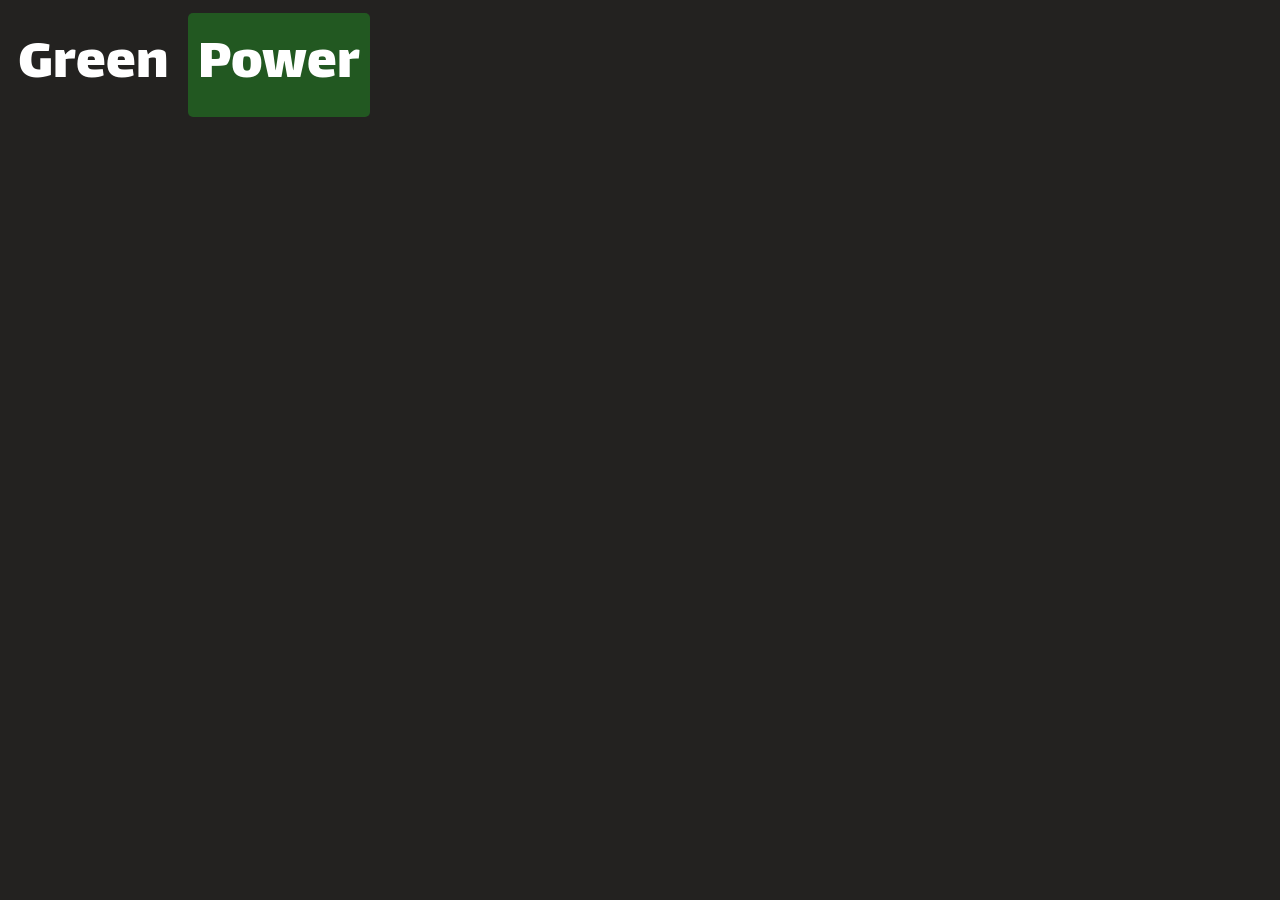
==== Programs/Main Programs/index.html @ 2636f7d7 "new page programs" ====
<!DOCTYPE html>
<html lang="en">
<head>
    <meta charset="UTF-8">
    <meta name="viewport" content="width=device-width, initial-scale=1.0">
    <link rel="stylesheet" type="text/css" href="./style.css">
    <link rel="preconnect" href="https://fonts.googleapis.com">
    <link rel="preconnect" href="https://fonts.gstatic.com" crossorigin>
    <link href="https://fonts.googleapis.com/css2?family=Lalezar&display=swap" rel="stylesheet">
    <title>Document</title>
</head>
<body>
    <header>
        <div class="logo">
            <p class="logo-text">
                <span class="green">Green</span>
                <span class="power">Power</span>
            </p>
        </div>
    </header>
    
    <main>

    </main>
    <footer>

    </footer>
</body>
</html>
---- Programs/Main Programs/style.css ----
body{
    background-color: #232220;
}

header {
    width: 100%;
    height: 94px;
    display: flex;
    align-items: center; /* Центрує текст по вертикалі */
    justify-content: start; /* Центрує текст по горизонталі */
    padding: 10px;
    background-color: #232220; /* Колір фону header */
}

.logo-text {
    margin: 0; /* Відсутність зовнішніх відступів */
    font-family: "Lalezar", system-ui;
    font-size: 60px;
    font-weight: 400;
    font-style: normal;
    color: white; /* Основний колір тексту */
}

.green {
    margin-right: 10px; /* Простір між Green і Power */
}

.power {
    background-color: #225821; /* Колір фону для Power */
    color: white; /* Білий текст поверх зеленого фону */
    padding: 5px 10px; /* Внутрішній відступ для Power */
    border-radius: 5px; /* Заокруглення кутів */
}
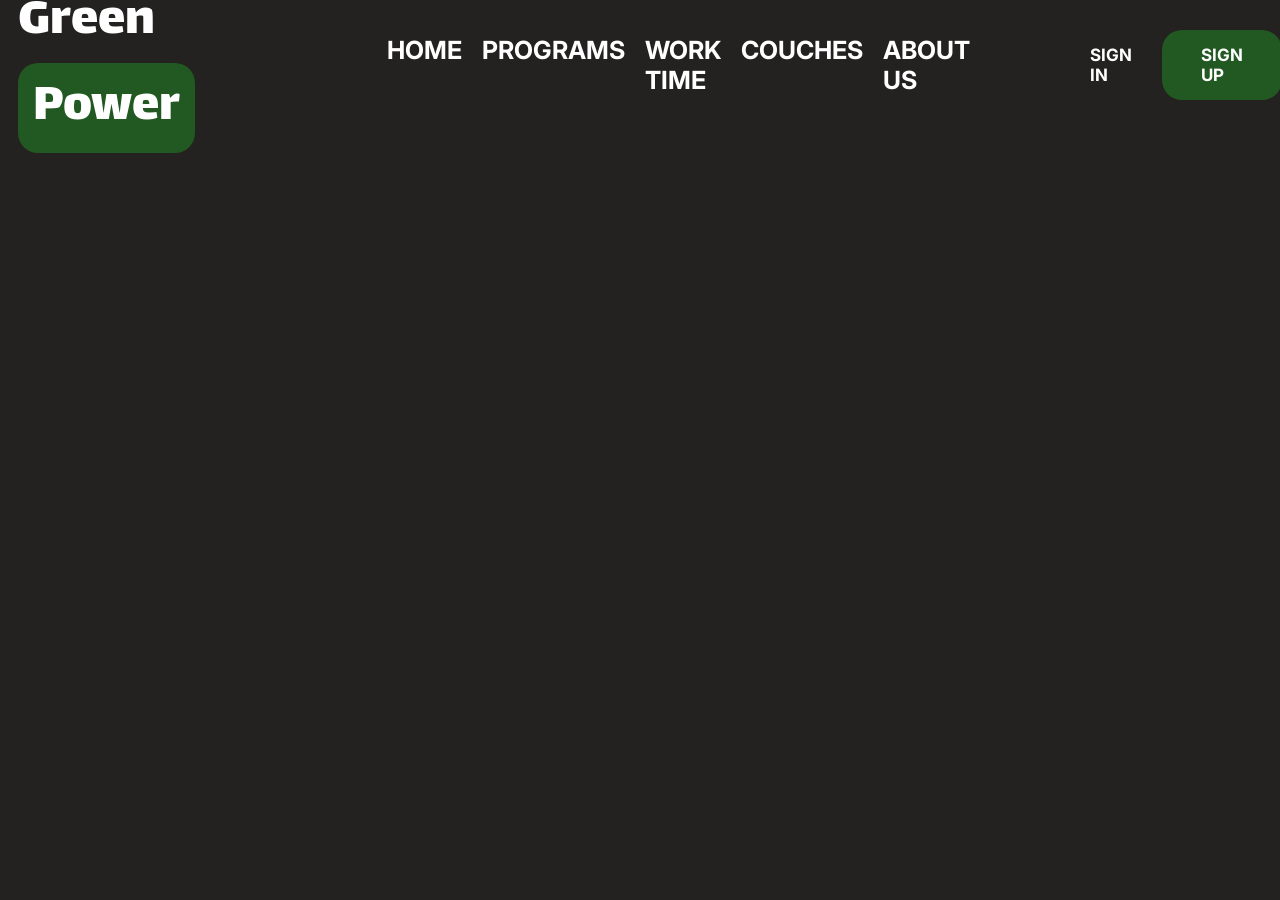
==== commit aceb5e71: "new header in programs" ====
--- a/Programs/Main Programs/index.html
+++ b/Programs/Main Programs/index.html
@@ -2,11 +2,19 @@
 <html lang="en">
 <head>
     <meta charset="UTF-8">
+   
     <meta name="viewport" content="width=device-width, initial-scale=1.0">
-    <link rel="stylesheet" type="text/css" href="./style.css">
-    <link rel="preconnect" href="https://fonts.googleapis.com">
-    <link rel="preconnect" href="https://fonts.gstatic.com" crossorigin>
-    <link href="https://fonts.googleapis.com/css2?family=Lalezar&display=swap" rel="stylesheet">
+    <div>
+        <link rel="stylesheet" type="text/css" href="./style.css">
+        <link rel="preconnect" href="https://fonts.googleapis.com">
+        <link rel="preconnect" href="https://fonts.gstatic.com" crossorigin>
+        <link href="https://fonts.googleapis.com/css2?family=Lalezar&display=swap" rel="stylesheet">
+
+        <link rel="preconnect" href="https://fonts.googleapis.com">
+<link rel="preconnect" href="https://fonts.gstatic.com" crossorigin>
+<link href="https://fonts.googleapis.com/css2?family=Inter:ital,opsz,wght@0,14..32,100..900;1,14..32,100..900&family=Lalezar&display=swap" rel="stylesheet">
+    </div>
+    
     <title>Document</title>
 </head>
 <body>
@@ -16,6 +24,21 @@
                 <span class="green">Green</span>
                 <span class="power">Power</span>
             </p>
+        </div>
+        <div class="navbar-header">
+            <p class="nav-text">HOME</p>
+            <p class="nav-text">PROGRAMS</p>
+            <p class="nav-text">WORK TIME</p>
+            <p class="nav-text">COUCHES</p>
+            <p class="nav-text">ABOUT US</p>
+        </div>
+        <div class="sign-div">
+            <div>
+                <p class="sign-in-text">SIGN IN</p>
+            </div>
+            <div>
+                <p class="sign-up-text">SIGN UP</p>
+            </div>
         </div>
     </header>
     
--- a/Programs/Main Programs/style.css
+++ b/Programs/Main Programs/style.css
@@ -7,18 +7,21 @@
     height: 94px;
     display: flex;
     align-items: center; /* Центрує текст по вертикалі */
+    gap: 120px;
     justify-content: start; /* Центрує текст по горизонталі */
     padding: 10px;
     background-color: #232220; /* Колір фону header */
+    
 }
 
 .logo-text {
     margin: 0; /* Відсутність зовнішніх відступів */
     font-family: "Lalezar", system-ui;
-    font-size: 60px;
+    font-size: 55px;
     font-weight: 400;
     font-style: normal;
     color: white; /* Основний колір тексту */
+    cursor: pointer;
 }
 
 .green {
@@ -28,6 +31,41 @@
 .power {
     background-color: #225821; /* Колір фону для Power */
     color: white; /* Білий текст поверх зеленого фону */
-    padding: 5px 10px; /* Внутрішній відступ для Power */
-    border-radius: 5px; /* Заокруглення кутів */
+    height: 50px;
+    padding: 2px 15px; /* Внутрішній відступ для Power */
+    border-radius: 20px; /* Заокруглення кутів */
 }
+.navbar-header{
+    display: flex;
+    width: auto;
+    gap: 20px;
+}
+.nav-text{
+    font-family: "Inter", system-ui ;
+    color: white;
+    font-weight: bold;
+    font-size: 25px;
+    cursor: pointer;
+}
+.sign-div{
+    display: flex;
+    gap: 30px;
+    align-items: center;
+}
+.sign-in-text{
+    font-family: "Inter", system-ui ;
+    color: white;
+    font-weight: bold;
+    font-size: 17px;
+    cursor: pointer;
+}
+.sign-up-text{
+    background-color: #225821;
+    font-family: "Inter", system-ui ;
+    border-radius: 20px;
+    padding: 15px 39px;
+    color: white;
+    font-weight: bold;
+    font-size: 17px;
+    cursor: pointer;
+}
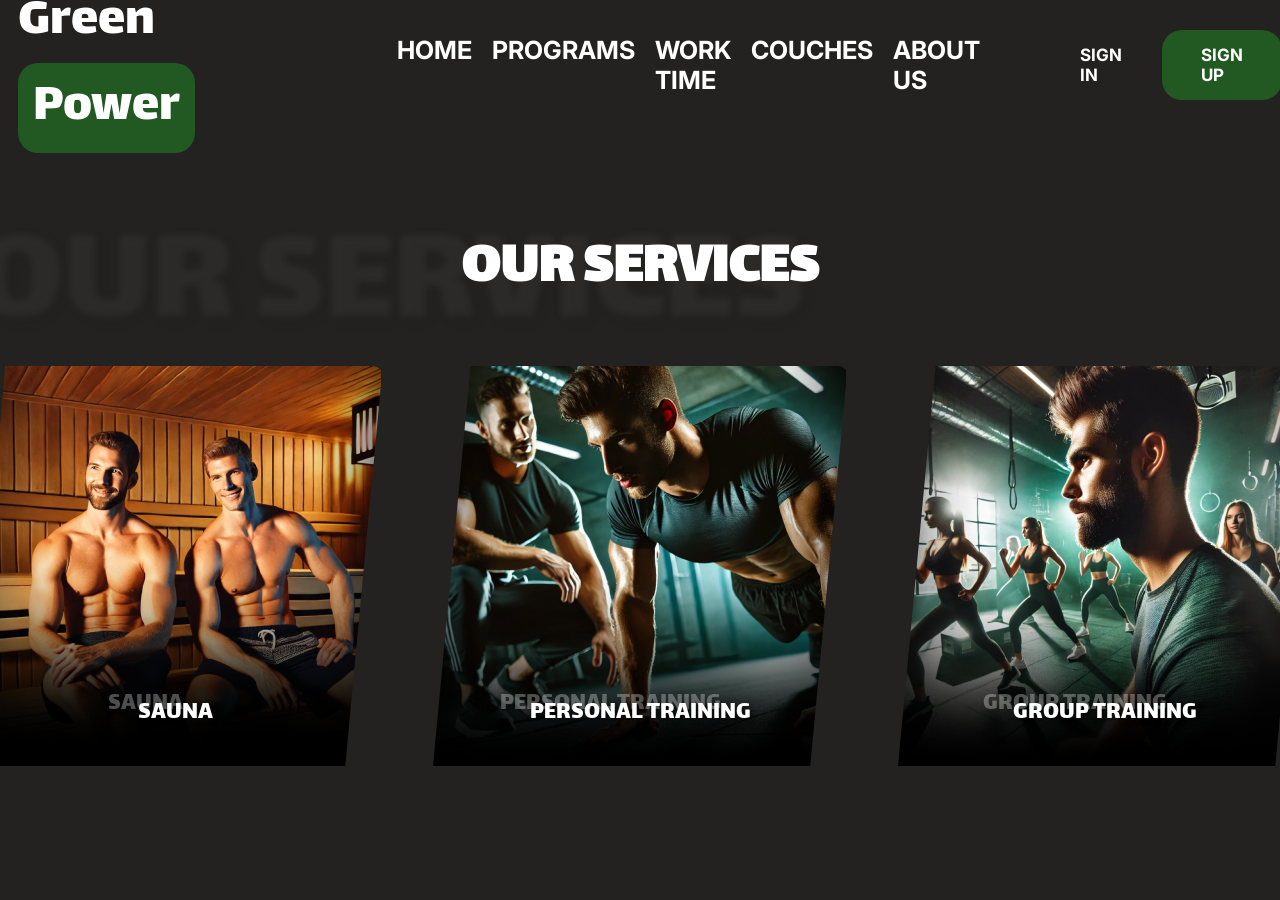
==== commit f7002b9d: "add first block in programs page" ====
--- a/Programs/Main Programs/index.html
+++ b/Programs/Main Programs/index.html
@@ -40,10 +40,44 @@
                 <p class="sign-up-text">SIGN UP</p>
             </div>
         </div>
-    </header>
-    
+    </header> 
     <main>
-
+        <section class="services-section">
+            <h1 class="services-title">OUR SERVICES</h1>
+            <div class="overlay-text">
+                OUR SERVICES
+            </div>
+            <div class="services-container">
+                <div class="service-card">
+                    <div class="service-card-img">
+                        <img src="./img/sauna.png" alt="Sauna">
+                        <p class="service-text">SAUNA</p>
+                        <div class="overlay-text-mini">
+                            SAUNA
+                        </div>
+                    </div>
+                </div>
+                <div class="service-card">
+                    <div class="service-card-img">
+                        <img src="./img/training.png" alt="Personal Training">
+                        <p class="service-text">PERSONAL TRAINING</p>
+                        <div class="overlay-text-mini">
+                            PERSONAL TRAINING
+                        </div>
+                    </div>
+                </div>
+                <div class="service-card">
+                    <div class="service-card-img">
+                        <img src="./img/group.png" alt="Group Training">
+                        <p class="service-text">GROUP TRAINING</p>
+                        <div class="overlay-text-mini">
+                            GROUP TRAINING
+                        </div>
+                    </div>
+                </div>
+            </div>
+        </section>
+        
     </main>
     <footer>
 
--- a/Programs/Main Programs/style.css
+++ b/Programs/Main Programs/style.css
@@ -7,7 +7,7 @@
     height: 94px;
     display: flex;
     align-items: center; /* Центрує текст по вертикалі */
-    gap: 120px;
+    gap: 100px;
     justify-content: start; /* Центрує текст по горизонталі */
     padding: 10px;
     background-color: #232220; /* Колір фону header */
@@ -69,3 +69,83 @@
     font-size: 17px;
     cursor: pointer;
 }
+.services-section {
+    margin: 0;
+    font-family: 'Lalezar', sans-serif;
+    color: white;
+    position: relative;
+    padding: 50px 20px; /* Збільшено відступ зверху */
+    text-align: center;
+    display: flex;
+    flex-direction: column; /* Вирівнювання по вертикалі */
+    align-items: center;
+    justify-content: flex-start;
+}
+
+.services-title {
+    font-size: 60px;
+    margin-bottom: 50px; /* Збільшено відстань між заголовком і картками */
+}
+
+.services-container {
+    display: flex;
+    justify-content: center;
+    gap: 50px; /* Зменшено проміжок між картками */
+}
+
+.service-card {
+    position: relative;
+    border-radius: 10px;
+    overflow: hidden;
+    display: flex;
+    align-items: flex-end; /* Вирівнювання тексту по низу */
+    justify-content: center;
+}
+
+.service-card-img {
+    position: relative;
+    width: 100%;
+    height: 100%;
+}
+
+
+
+.service-text {
+    position: absolute;
+    bottom: 20px; /* Текст ближче до низу зображення */
+    width: 100%;
+    text-align: center;
+    font-family: 'Lalezar', sans-serif;
+    font-size: 25px;
+    color: white;
+    text-shadow: 2px 2px 5px rgba(0, 0, 0, 0.7); /* Тінь для тексту */
+}
+.overlay-text {
+    width: 1000px;
+    font-family: 'Lalezar', sans-serif;
+    font-size: 140px;
+    color: rgba(255, 255, 255, 0.05); /* Напівпрозорий білий текст */
+    text-align: center;
+    text-shadow: 4px 4px 10px rgba(0, 0, 0, 0.1); /* Тінь для глибини */
+    position: absolute;
+    filter: blur(3px);
+    top: 50%;
+    left: 50%;
+    transform: translate(-75%, -135%); /* Центрування */
+    z-index: -1; /* Текст знаходиться позаду інших елементів */
+}
+.overlay-text-mini{
+   width: 300px;
+    font-family: 'Lalezar', sans-serif;
+    font-size: 25px;
+    color: rgba(255, 255, 255, 0.3); /* Напівпрозорий білий текст */
+    text-align: center;
+    text-shadow: 4px 4px 10px rgba(0, 0, 0, 0.01); /* Тінь для глибини */
+    position: absolute;
+    /* filter: blur(0.5px); */
+    top: 50%;
+    left: 50%;
+    transform: translate(-60%, 290%); /* Центрування */
+    z-index: 1; /* Текст знаходиться позаду інших елементів */
+}
+
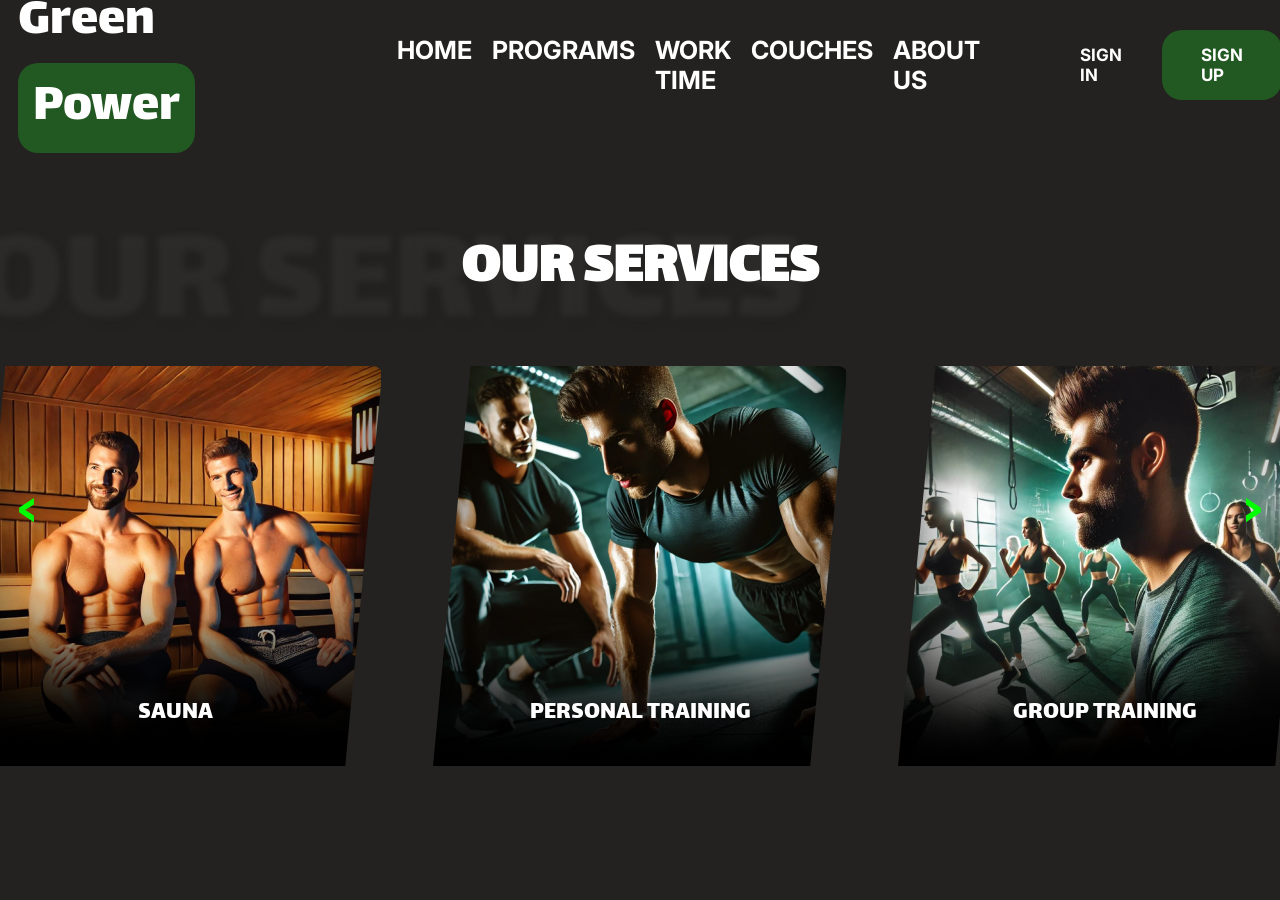
==== commit 28528451: "new style(no big progres)" ====
--- a/Programs/Main Programs/index.html
+++ b/Programs/Main Programs/index.html
@@ -2,7 +2,6 @@
 <html lang="en">
 <head>
     <meta charset="UTF-8">
-   
     <meta name="viewport" content="width=device-width, initial-scale=1.0">
     <div>
         <link rel="stylesheet" type="text/css" href="./style.css">
@@ -48,6 +47,7 @@
                 OUR SERVICES
             </div>
             <div class="services-container">
+                <div class="arrow left-arrow">&lt;</div>
                 <div class="service-card">
                     <div class="service-card-img">
                         <img src="./img/sauna.png" alt="Sauna">
@@ -75,6 +75,8 @@
                         </div>
                     </div>
                 </div>
+                
+            <div class="arrow right-arrow">&gt;</div>
             </div>
         </section>
         
--- a/Programs/Main Programs/style.css
+++ b/Programs/Main Programs/style.css
@@ -90,6 +90,7 @@
 .services-container {
     display: flex;
     justify-content: center;
+    align-items: center;
     gap: 50px; /* Зменшено проміжок між картками */
 }
 
@@ -135,17 +136,34 @@
     z-index: -1; /* Текст знаходиться позаду інших елементів */
 }
 .overlay-text-mini{
-   width: 300px;
+    width: 500px;
     font-family: 'Lalezar', sans-serif;
     font-size: 25px;
-    color: rgba(255, 255, 255, 0.3); /* Напівпрозорий білий текст */
+    color: rgba(255, 255, 255, 0.1); /* Напівпрозорий білий текст */
     text-align: center;
-    text-shadow: 4px 4px 10px rgba(0, 0, 0, 0.01); /* Тінь для глибини */
+    text-shadow: 4px 4px 10px rgba(0, 0, 0, 0.001); /* Тінь для глибини */
     position: absolute;
-    /* filter: blur(0.5px); */
+    filter: blur(10px);
     top: 50%;
     left: 50%;
     transform: translate(-60%, 290%); /* Центрування */
     z-index: 1; /* Текст знаходиться позаду інших елементів */
 }
+.arrow {
+    position: absolute;
+    top: 50%;
+    transform: translateY(-0%);
+    font-size: 48px;
+    color: #0f0;
+    cursor: pointer;
+    user-select: none;
+    z-index: 10;
+}
 
+.left-arrow {
+    left: 10px;
+}
+
+.right-arrow {
+    right: 10px;
+}
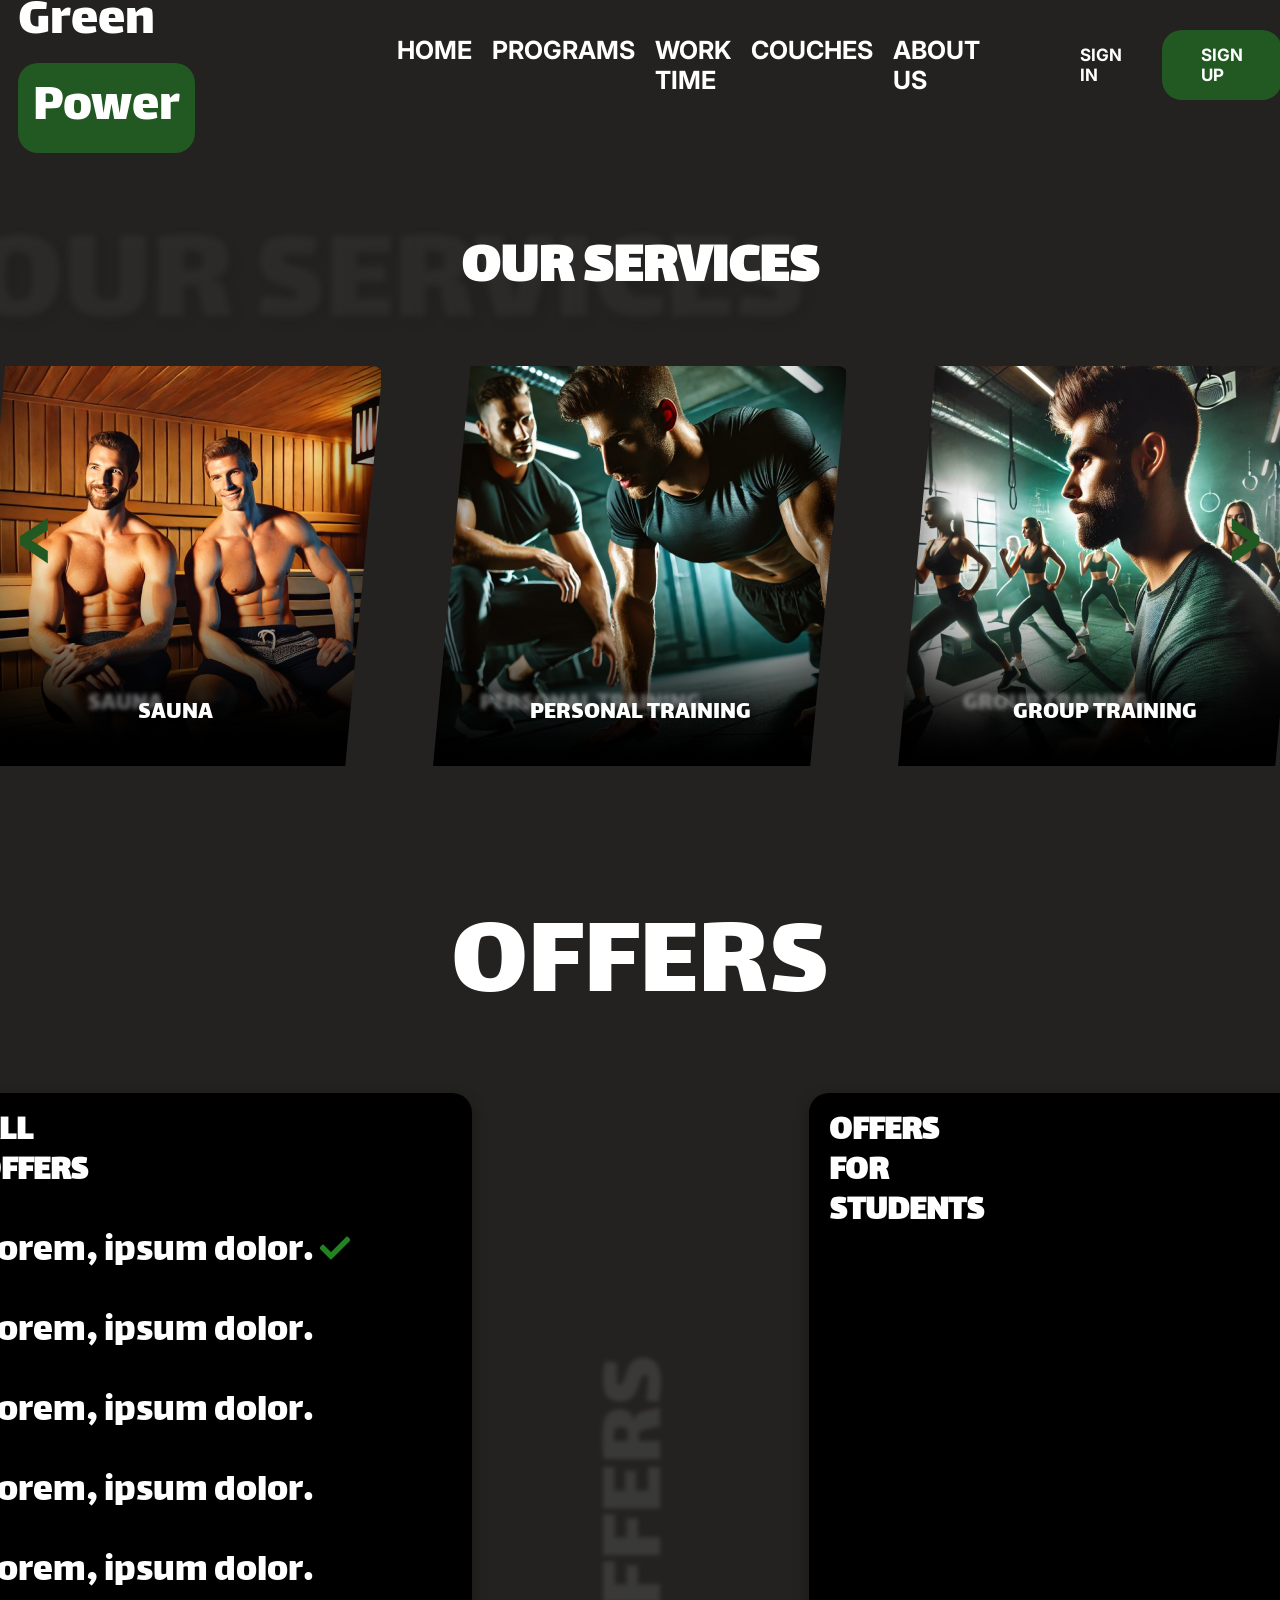
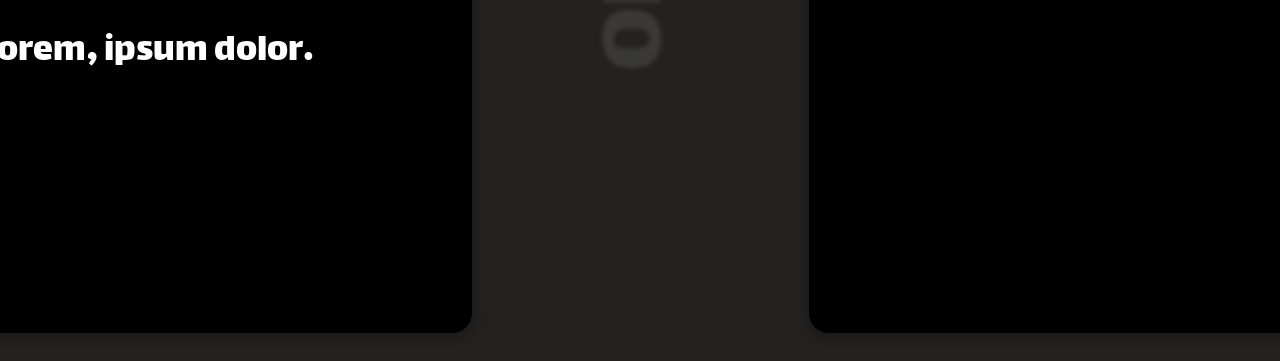
==== commit 98ce13f7: "add svg from offer" ====
--- a/Programs/Main Programs/index.html
+++ b/Programs/Main Programs/index.html
@@ -79,6 +79,28 @@
             <div class="arrow right-arrow">&gt;</div>
             </div>
         </section>
+        <section class="offers-section">
+            <p class="offers-text-page">OFFERS</p>
+            <div class="div-all-offer">
+                <div class="offer-block">
+                    <h2>ALL OFFERS</h2>
+                    <p class="all-offer-text">Lorem, ipsum dolor. <span><img src="./img/SVGRepo_iconCarrier.png" alt=""></span>
+                    </p>
+                    <p class="all-offer-text">Lorem, ipsum dolor.</p>
+                    <p class="all-offer-text">Lorem, ipsum dolor.</p>
+                    <p class="all-offer-text">Lorem, ipsum dolor.</p>
+                    <p class="all-offer-text">Lorem, ipsum dolor.</p>
+                    <p class="all-offer-text">Lorem, ipsum dolor.</p>
+                </div>
+                <div class="rotated-text">
+                    <p>OFFERS</p>
+                </div>
+                <div class="offer-block">
+                    <h2>OFFERS FOR STUDENTS</h2>
+                    <!-- Вміст блоку Offers for Students -->
+                </div>
+            </div>
+        </section>
         
     </main>
     <footer>
--- a/Programs/Main Programs/style.css
+++ b/Programs/Main Programs/style.css
@@ -8,10 +8,10 @@
     display: flex;
     align-items: center; /* Центрує текст по вертикалі */
     gap: 100px;
-    justify-content: start; /* Центрує текст по горизонталі */
+    justify-content: center; /* Центрує текст по горизонталі */
     padding: 10px;
     background-color: #232220; /* Колір фону header */
-    
+    user-select: none;
 }
 
 .logo-text {
@@ -139,22 +139,23 @@
     width: 500px;
     font-family: 'Lalezar', sans-serif;
     font-size: 25px;
-    color: rgba(255, 255, 255, 0.1); /* Напівпрозорий білий текст */
+    color: rgba(255, 255, 255, 0.4); /* Напівпрозорий білий текст */
     text-align: center;
     text-shadow: 4px 4px 10px rgba(0, 0, 0, 0.001); /* Тінь для глибини */
     position: absolute;
-    filter: blur(10px);
+    filter: blur(2px);
     top: 50%;
     left: 50%;
     transform: translate(-60%, 290%); /* Центрування */
     z-index: 1; /* Текст знаходиться позаду інших елементів */
+    user-select: none;
 }
 .arrow {
     position: absolute;
     top: 50%;
     transform: translateY(-0%);
-    font-size: 48px;
-    color: #0f0;
+    font-size: 90px;
+    color: #225821;
     cursor: pointer;
     user-select: none;
     z-index: 10;
@@ -167,3 +168,73 @@
 .right-arrow {
     right: 10px;
 }
+.offers-section {
+    display: flex;
+    justify-content: center;
+    align-items: center;
+    flex-direction: column;
+    padding: 20px 20px; /* Зменшено верхній і нижній відступи секції */
+    gap: 5px; /* Зменшено проміжок між текстом і блоками */
+    font-family: 'Lalezar', sans-serif;
+}
+
+.offers-text-page {
+    font-size: 120px;
+    margin: 0; /* Забрано зовнішні відступи */
+    line-height: 2; /* Зменшено міжрядковий інтервал */
+}
+
+.div-all-offer {
+    display: flex;
+    justify-content: center;
+    align-items: center;
+    gap: 10px; /* Відстань між блоками */
+}
+
+.offer-block {
+    font-family: 'Lalezar', sans-serif;
+    background-color: black;
+    width: 474px;
+    height: 800px;
+    border-radius: 20px;
+    padding: 20px;
+    box-shadow: 0 5px 15px rgba(0, 0, 0, 0.3);
+    text-align: center;
+    line-height: 40px;
+    flex-direction: column;
+    color: white;
+    align-items: flex-start; /* Вирівнювання вмісту по лівому верхньому краю */
+    justify-content: flex-start; /* Вміст починається з верху блоку */
+    text-align: left;
+}
+
+.offer-block h2 {
+    width: 100px;
+    font-family: 'Lalezar', sans-serif;
+    align-items: start;
+    font-size: 35px;
+    margin: 0 0 20px;
+    display: flex;
+    flex-direction: column;
+    color: white;
+    align-items: flex-start; /* Вирівнювання вмісту по лівому верхньому краю */
+    justify-content: flex-start; /* Вміст починається з верху блоку */
+    text-align: left; /* Вирівнювання тексту по лівому краю */
+}
+
+.rotated-text {
+    transform: rotate(-90deg);
+    font-family: 'Lalezar', sans-serif;
+    font-size: 100px;
+    color: rgba(255, 255, 255, 0.1);
+    filter: blur(2px);
+    white-space: nowrap;
+}
+
+.offers-text-page{
+    font-size: 120px;
+    color: white;
+}
+.all-offer-text{
+    font-size: 40px;
+}
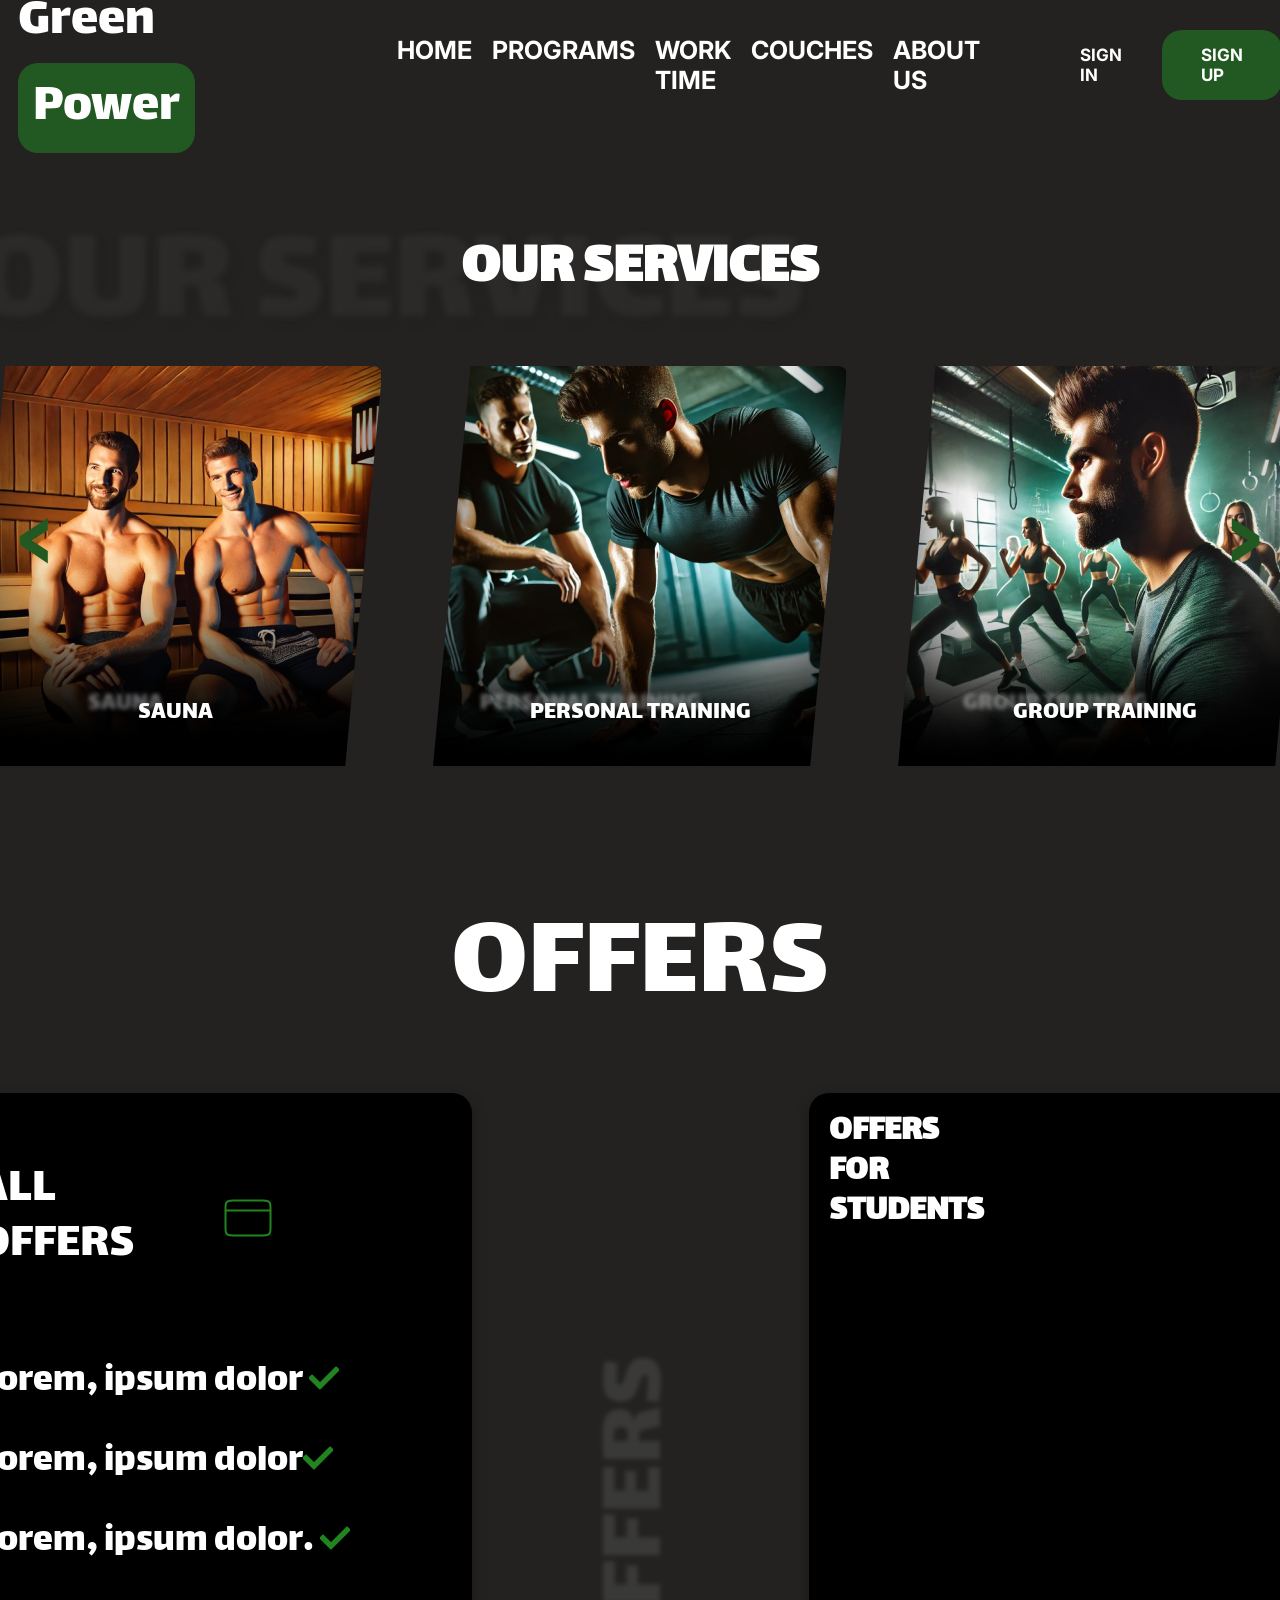
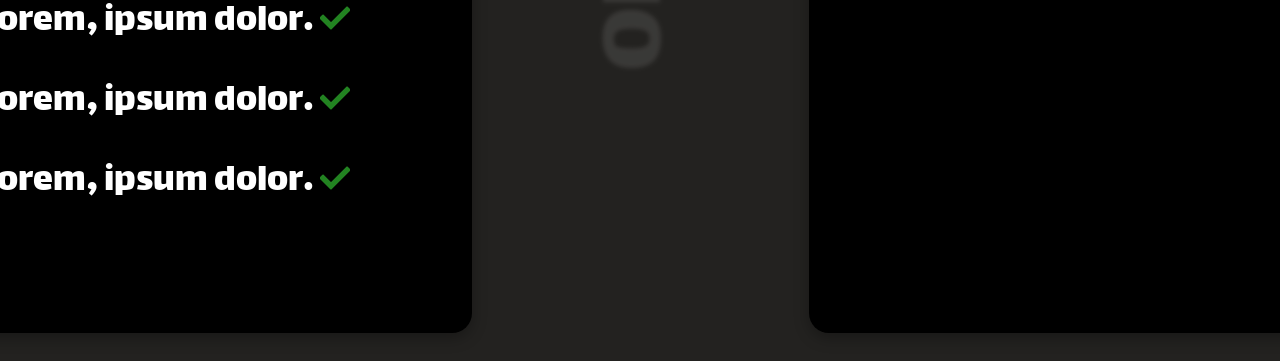
==== commit 14d3b8e3: "app new svg" ====
--- a/Programs/Main Programs/index.html
+++ b/Programs/Main Programs/index.html
@@ -83,21 +83,23 @@
             <p class="offers-text-page">OFFERS</p>
             <div class="div-all-offer">
                 <div class="offer-block">
-                    <h2>ALL OFFERS</h2>
-                    <p class="all-offer-text">Lorem, ipsum dolor. <span><img src="./img/SVGRepo_iconCarrier.png" alt=""></span>
-                    </p>
-                    <p class="all-offer-text">Lorem, ipsum dolor.</p>
-                    <p class="all-offer-text">Lorem, ipsum dolor.</p>
-                    <p class="all-offer-text">Lorem, ipsum dolor.</p>
-                    <p class="all-offer-text">Lorem, ipsum dolor.</p>
-                    <p class="all-offer-text">Lorem, ipsum dolor.</p>
+                    <div class="h2-block">
+                        <p class="all-offer-h2-text">ALL OFFERS </p>
+                        <img src="./img/celender.svg" alt="">   
+                     </div>
+                    <p class="all-offer-text">Lorem, ipsum dolor <span><img src="./img/SVGRepo_iconCarrier.png" alt=""></span></p>
+                    <p class="all-offer-text">Lorem, ipsum dolor<span><img src="./img/SVGRepo_iconCarrier.png" alt=""></span></p>
+                    <p class="all-offer-text">Lorem, ipsum dolor. <span><img src="./img/SVGRepo_iconCarrier.png" alt=""></span></p>
+                    <p class="all-offer-text">Lorem, ipsum dolor. <span><img src="./img/SVGRepo_iconCarrier.png" alt=""></span></p>
+                    <p class="all-offer-text">Lorem, ipsum dolor. <span><img src="./img/SVGRepo_iconCarrier.png" alt=""></span></p>
+                    <p class="all-offer-text">Lorem, ipsum dolor. <span><img src="./img/SVGRepo_iconCarrier.png" alt=""></span></p>
                 </div>
                 <div class="rotated-text">
                     <p>OFFERS</p>
                 </div>
                 <div class="offer-block">
                     <h2>OFFERS FOR STUDENTS</h2>
-                    <!-- Вміст блоку Offers for Students -->
+                    
                 </div>
             </div>
         </section>
--- a/Programs/Main Programs/style.css
+++ b/Programs/Main Programs/style.css
@@ -238,3 +238,12 @@
 .all-offer-text{
     font-size: 40px;
 }
+.h2-block{
+    display: flex;
+    gap: 40px;
+}
+.all-offer-h2-text{
+    font-size: 50px;
+    width: 200px;
+    line-height: 55px;
+}
